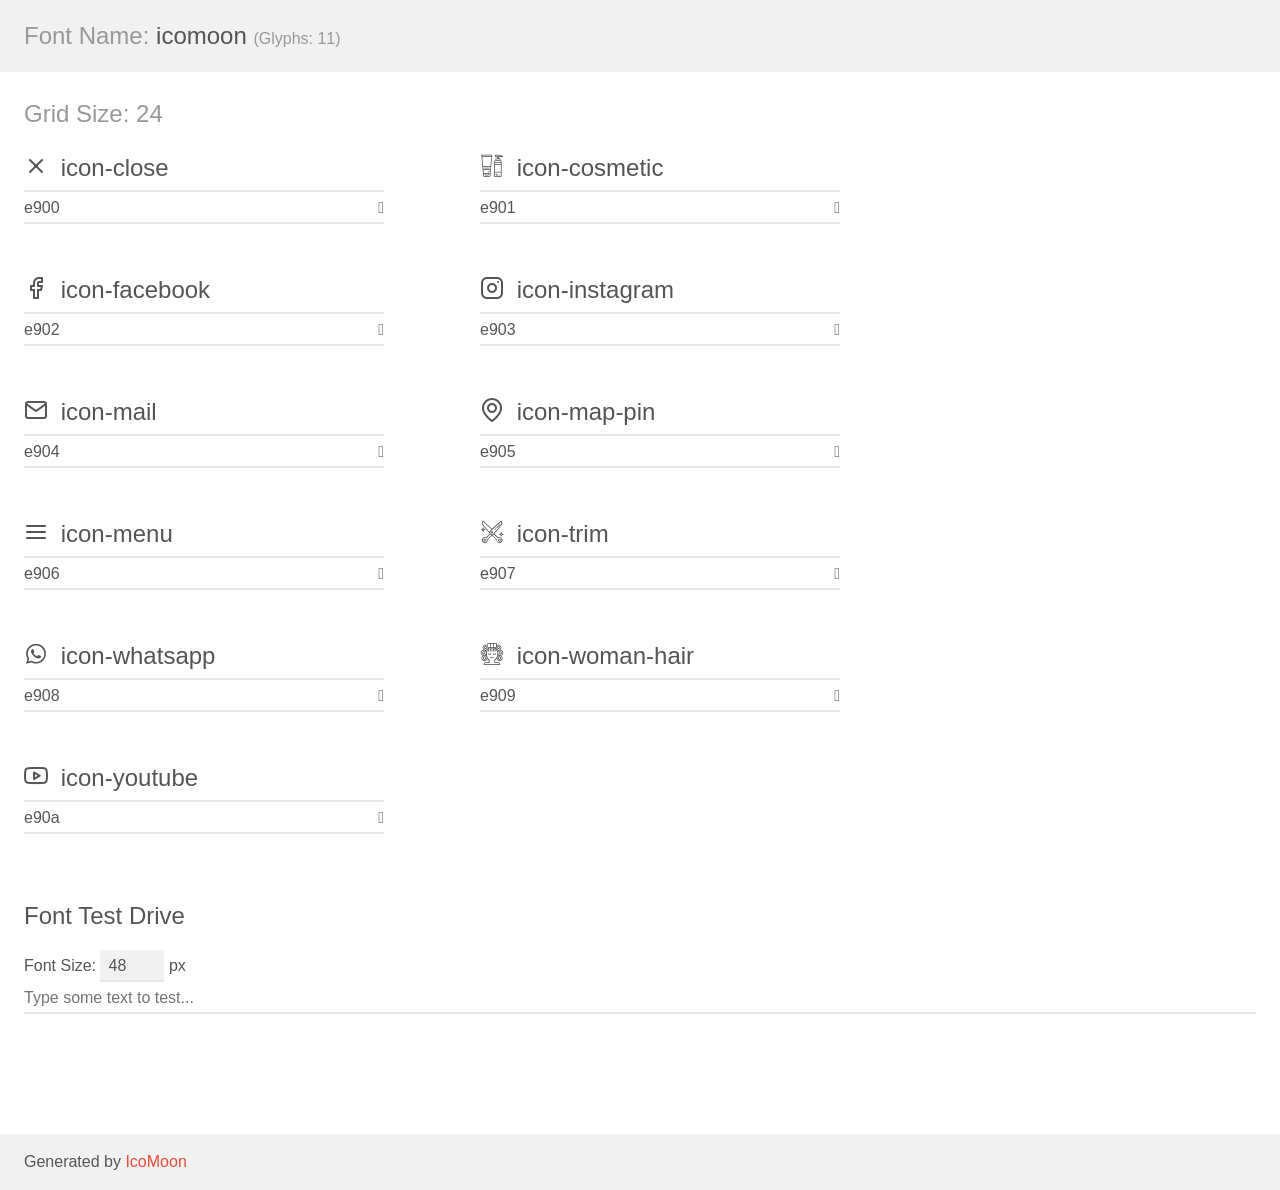
==== assets/fonts/demo.html @ 88be3433 "Menu sections done" ====
<!doctype html>
<html>
<head>
    <meta charset="utf-8">
    <title>IcoMoon Demo</title>
    <meta name="description" content="An Icon Font Generated By IcoMoon.io">
    <meta name="viewport" content="width=device-width, initial-scale=1">
    <link rel="stylesheet" href="demo-files/demo.css">
    <link rel="stylesheet" href="style.css"></head>
<body>
    <div class="bgc1 clearfix">
        <h1 class="mhmm mvm"><span class="fgc1">Font Name:</span> icomoon <small class="fgc1">(Glyphs:&nbsp;11)</small></h1>
    </div>
    <div class="clearfix mhl ptl">
        <h1 class="mvm mtn fgc1">Grid Size: 24</h1>
        <div class="glyph fs1">
            <div class="clearfix bshadow0 pbs">
                <span class="icon-close"></span>
                <span class="mls"> icon-close</span>
            </div>
            <fieldset class="fs0 size1of1 clearfix hidden-false">
                <input type="text" readonly value="e900" class="unit size1of2" />
                <input type="text" maxlength="1" readonly value="&#xe900;" class="unitRight size1of2 talign-right" />
            </fieldset>
            <div class="fs0 bshadow0 clearfix hidden-true">
                <span class="unit pvs fgc1">liga: </span>
                <input type="text" readonly value="" class="liga unitRight" />
            </div>
        </div>
        <div class="glyph fs1">
            <div class="clearfix bshadow0 pbs">
                <span class="icon-cosmetic"></span>
                <span class="mls"> icon-cosmetic</span>
            </div>
            <fieldset class="fs0 size1of1 clearfix hidden-false">
                <input type="text" readonly value="e901" class="unit size1of2" />
                <input type="text" maxlength="1" readonly value="&#xe901;" class="unitRight size1of2 talign-right" />
            </fieldset>
            <div class="fs0 bshadow0 clearfix hidden-true">
                <span class="unit pvs fgc1">liga: </span>
                <input type="text" readonly value="" class="liga unitRight" />
            </div>
        </div>
        <div class="glyph fs1">
            <div class="clearfix bshadow0 pbs">
                <span class="icon-facebook"></span>
                <span class="mls"> icon-facebook</span>
            </div>
            <fieldset class="fs0 size1of1 clearfix hidden-false">
                <input type="text" readonly value="e902" class="unit size1of2" />
                <input type="text" maxlength="1" readonly value="&#xe902;" class="unitRight size1of2 talign-right" />
            </fieldset>
            <div class="fs0 bshadow0 clearfix hidden-true">
                <span class="unit pvs fgc1">liga: </span>
                <input type="text" readonly value="" class="liga unitRight" />
            </div>
        </div>
        <div class="glyph fs1">
            <div class="clearfix bshadow0 pbs">
                <span class="icon-instagram"></span>
                <span class="mls"> icon-instagram</span>
            </div>
            <fieldset class="fs0 size1of1 clearfix hidden-false">
                <input type="text" readonly value="e903" class="unit size1of2" />
                <input type="text" maxlength="1" readonly value="&#xe903;" class="unitRight size1of2 talign-right" />
            </fieldset>
            <div class="fs0 bshadow0 clearfix hidden-true">
                <span class="unit pvs fgc1">liga: </span>
                <input type="text" readonly value="" class="liga unitRight" />
            </div>
        </div>
        <div class="glyph fs1">
            <div class="clearfix bshadow0 pbs">
                <span class="icon-mail"></span>
                <span class="mls"> icon-mail</span>
            </div>
            <fieldset class="fs0 size1of1 clearfix hidden-false">
                <input type="text" readonly value="e904" class="unit size1of2" />
                <input type="text" maxlength="1" readonly value="&#xe904;" class="unitRight size1of2 talign-right" />
            </fieldset>
            <div class="fs0 bshadow0 clearfix hidden-true">
                <span class="unit pvs fgc1">liga: </span>
                <input type="text" readonly value="" class="liga unitRight" />
            </div>
        </div>
        <div class="glyph fs1">
            <div class="clearfix bshadow0 pbs">
                <span class="icon-map-pin"></span>
                <span class="mls"> icon-map-pin</span>
            </div>
            <fieldset class="fs0 size1of1 clearfix hidden-false">
                <input type="text" readonly value="e905" class="unit size1of2" />
                <input type="text" maxlength="1" readonly value="&#xe905;" class="unitRight size1of2 talign-right" />
            </fieldset>
            <div class="fs0 bshadow0 clearfix hidden-true">
                <span class="unit pvs fgc1">liga: </span>
                <input type="text" readonly value="" class="liga unitRight" />
            </div>
        </div>
        <div class="glyph fs1">
            <div class="clearfix bshadow0 pbs">
                <span class="icon-menu"></span>
                <span class="mls"> icon-menu</span>
            </div>
            <fieldset class="fs0 size1of1 clearfix hidden-false">
                <input type="text" readonly value="e906" class="unit size1of2" />
                <input type="text" maxlength="1" readonly value="&#xe906;" class="unitRight size1of2 talign-right" />
            </fieldset>
            <div class="fs0 bshadow0 clearfix hidden-true">
                <span class="unit pvs fgc1">liga: </span>
                <input type="text" readonly value="" class="liga unitRight" />
            </div>
        </div>
        <div class="glyph fs1">
            <div class="clearfix bshadow0 pbs">
                <span class="icon-trim"></span>
                <span class="mls"> icon-trim</span>
            </div>
            <fieldset class="fs0 size1of1 clearfix hidden-false">
                <input type="text" readonly value="e907" class="unit size1of2" />
                <input type="text" maxlength="1" readonly value="&#xe907;" class="unitRight size1of2 talign-right" />
            </fieldset>
            <div class="fs0 bshadow0 clearfix hidden-true">
                <span class="unit pvs fgc1">liga: </span>
                <input type="text" readonly value="" class="liga unitRight" />
            </div>
        </div>
        <div class="glyph fs1">
            <div class="clearfix bshadow0 pbs">
                <span class="icon-whatsapp"></span>
                <span class="mls"> icon-whatsapp</span>
            </div>
            <fieldset class="fs0 size1of1 clearfix hidden-false">
                <input type="text" readonly value="e908" class="unit size1of2" />
                <input type="text" maxlength="1" readonly value="&#xe908;" class="unitRight size1of2 talign-right" />
            </fieldset>
            <div class="fs0 bshadow0 clearfix hidden-true">
                <span class="unit pvs fgc1">liga: </span>
                <input type="text" readonly value="" class="liga unitRight" />
            </div>
        </div>
        <div class="glyph fs1">
            <div class="clearfix bshadow0 pbs">
                <span class="icon-woman-hair"></span>
                <span class="mls"> icon-woman-hair</span>
            </div>
            <fieldset class="fs0 size1of1 clearfix hidden-false">
                <input type="text" readonly value="e909" class="unit size1of2" />
                <input type="text" maxlength="1" readonly value="&#xe909;" class="unitRight size1of2 talign-right" />
            </fieldset>
            <div class="fs0 bshadow0 clearfix hidden-true">
                <span class="unit pvs fgc1">liga: </span>
                <input type="text" readonly value="" class="liga unitRight" />
            </div>
        </div>
        <div class="glyph fs1">
            <div class="clearfix bshadow0 pbs">
                <span class="icon-youtube"></span>
                <span class="mls"> icon-youtube</span>
            </div>
            <fieldset class="fs0 size1of1 clearfix hidden-false">
                <input type="text" readonly value="e90a" class="unit size1of2" />
                <input type="text" maxlength="1" readonly value="&#xe90a;" class="unitRight size1of2 talign-right" />
            </fieldset>
            <div class="fs0 bshadow0 clearfix hidden-true">
                <span class="unit pvs fgc1">liga: </span>
                <input type="text" readonly value="" class="liga unitRight" />
            </div>
        </div>
    </div>

    <!--[if gt IE 8]><!-->
    <div class="mhl clearfix mbl">
        <h1>Font Test Drive</h1>
        <label>
            Font Size: <input id="fontSize" type="number" class="textbox0 mbm"
            min="8" value="48" />
            px
        </label>
        <input id="testText" type="text" class="phl size1of1 mvl"
        placeholder="Type some text to test..." value=""/>
        <div id="testDrive" class="icon-" style="font-family: icomoon">&nbsp;
        </div>
    </div>
    <!--<![endif]-->
    <div class="bgc1 clearfix">
        <p class="mhl">Generated by <a href="https://icomoon.io/app">IcoMoon</a></p>
    </div>

    <script src="demo-files/demo.js"></script>
</body>
</html>
---- assets/fonts/demo-files/demo.css ----
body {
  padding: 0;
  margin: 0;
  font-family: sans-serif;
  font-size: 1em;
  line-height: 1.5;
  color: #555;
  background: #fff;
}
h1 {
  font-size: 1.5em;
  font-weight: normal;
}
small {
  font-size: .66666667em;
}
a {
  color: #e74c3c;
  text-decoration: none;
}
a:hover, a:focus {
  box-shadow: 0 1px #e74c3c;
}
.bshadow0, input {
  box-shadow: inset 0 -2px #e7e7e7;
}
input:hover {
  box-shadow: inset 0 -2px #ccc;
}
input, fieldset {
  font-family: sans-serif;
  font-size: 1em;
  margin: 0;
  padding: 0;
  border: 0;
}
input {
  color: inherit;
  line-height: 1.5;
  height: 1.5em;
  padding: .25em 0;
}
input:focus {
  outline: none;
  box-shadow: inset 0 -2px #449fdb;
}
.glyph {
  font-size: 16px;
  width: 15em;
  padding-bottom: 1em;
  margin-right: 4em;
  margin-bottom: 1em;
  float: left;
  overflow: hidden;
}
.liga {
  width: 80%;
  width: calc(100% - 2.5em);
}
.talign-right {
  text-align: right;
}
.talign-center {
  text-align: center;
}
.bgc1 {
  background: #f1f1f1;
}
.fgc1 {
  color: #999;
}
.fgc0 {
  color: #000;
}
p {
  margin-top: 1em;
  margin-bottom: 1em;
}
.mvm {
  margin-top: .75em;
  margin-bottom: .75em;
}
.mtn {
  margin-top: 0;
}
.mtl, .mal {
  margin-top: 1.5em;
}
.mbl, .mal {
  margin-bottom: 1.5em;
}
.mal, .mhl {
  margin-left: 1.5em;
  margin-right: 1.5em;
}
.mhmm {
  margin-left: 1em;
  margin-right: 1em;
}
.mls {
  margin-left: .25em;
}
.ptl {
  padding-top: 1.5em;
}
.pbs, .pvs {
  padding-bottom: .25em;
}
.pvs, .pts {
  padding-top: .25em;
}
.unit {
  float: left;
}
.unitRight {
  float: right;
}
.size1of2 {
  width: 50%;
}
.size1of1 {
  width: 100%;
}
.clearfix:before, .clearfix:after {
  content: " ";
  display: table;
}
.clearfix:after {
  clear: both;
}
.hidden-true {
  display: none;
}
.textbox0 {
  width: 3em;
  background: #f1f1f1;
  padding: .25em .5em;
  line-height: 1.5;
  height: 1.5em;
}
#testDrive {
  display: block;
  padding-top: 24px;
  line-height: 1.5;
}
.fs0 {
  font-size: 16px;
}
.fs1 {
  font-size: 24px;
}
---- assets/fonts/style.css ----
@font-face {
  font-family: 'icomoon';
  src:  url('fonts/icomoon.eot?ycgnm0');
  src:  url('fonts/icomoon.eot?ycgnm0#iefix') format('embedded-opentype'),
    url('fonts/icomoon.ttf?ycgnm0') format('truetype'),
    url('fonts/icomoon.woff?ycgnm0') format('woff'),
    url('fonts/icomoon.svg?ycgnm0#icomoon') format('svg');
  font-weight: normal;
  font-style: normal;
  font-display: block;
}

[class^="icon-"], [class*=" icon-"] {
  /* use !important to prevent issues with browser extensions that change fonts */
  font-family: 'icomoon' !important;
  speak: never;
  font-style: normal;
  font-weight: normal;
  font-variant: normal;
  text-transform: none;
  line-height: 1;

  /* Better Font Rendering =========== */
  -webkit-font-smoothing: antialiased;
  -moz-osx-font-smoothing: grayscale;
}

.icon-close:before {
  content: "\e900";
}
.icon-cosmetic:before {
  content: "\e901";
}
.icon-facebook:before {
  content: "\e902";
}
.icon-instagram:before {
  content: "\e903";
}
.icon-mail:before {
  content: "\e904";
}
.icon-map-pin:before {
  content: "\e905";
}
.icon-menu:before {
  content: "\e906";
}
.icon-trim:before {
  content: "\e907";
}
.icon-whatsapp:before {
  content: "\e908";
}
.icon-woman-hair:before {
  content: "\e909";
}
.icon-youtube:before {
  content: "\e90a";
}
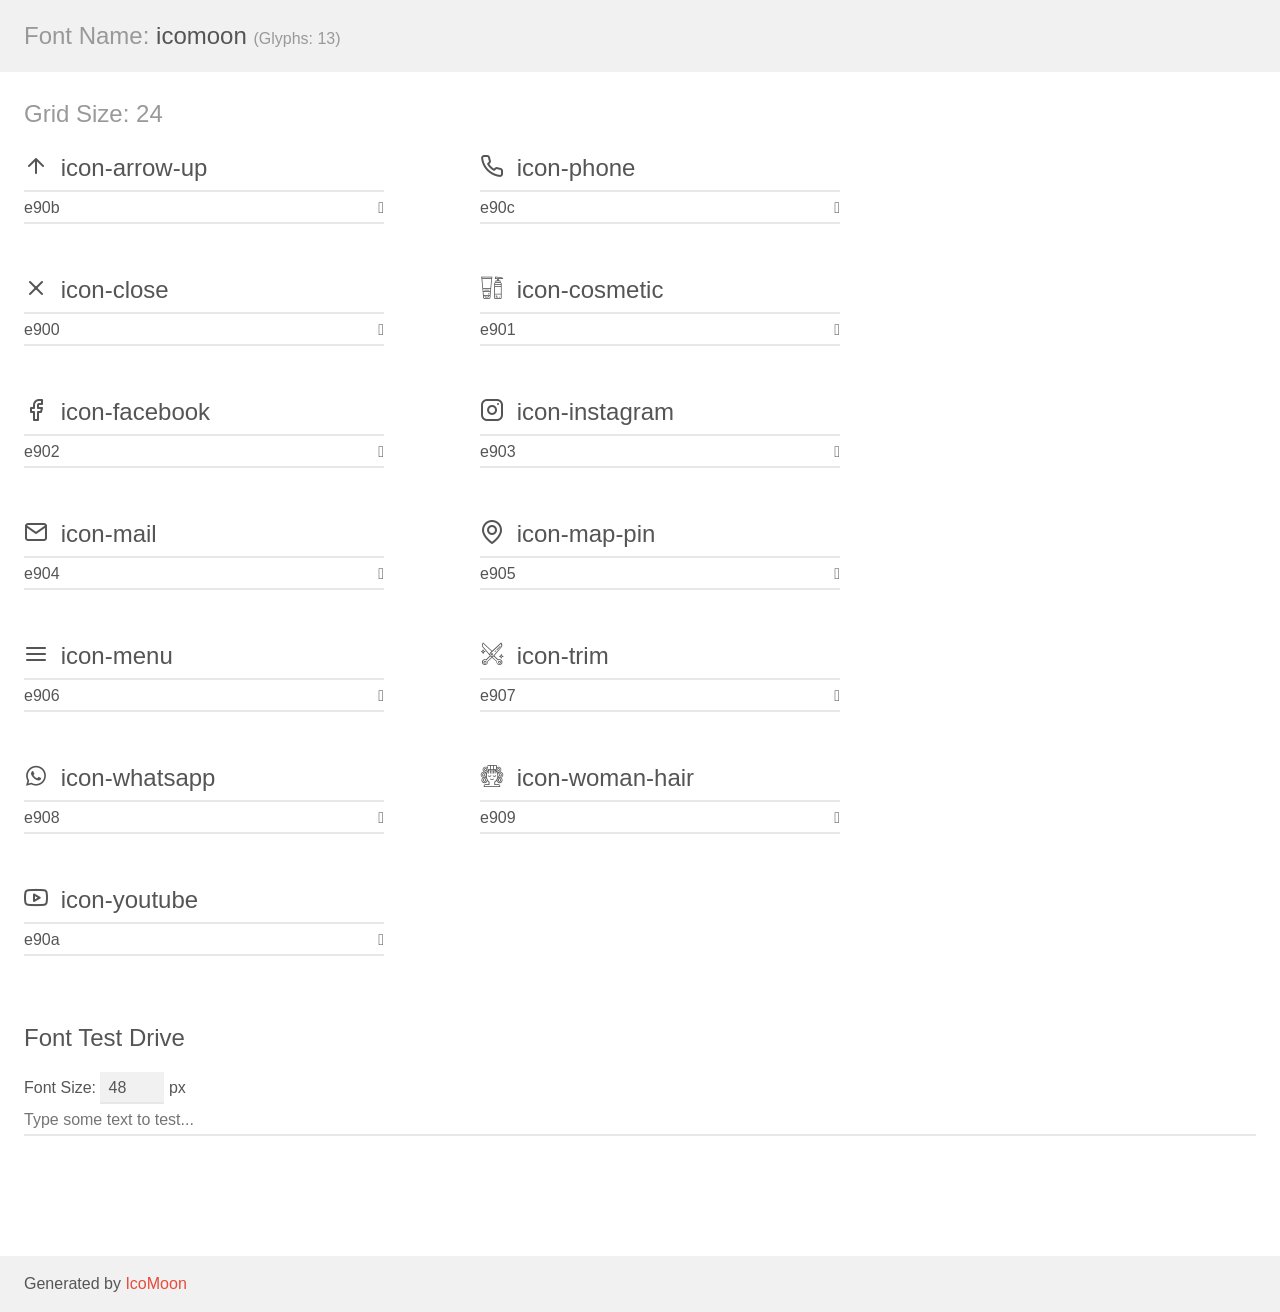
==== commit eb6ea555: "footer criado e botão para top da pagina" ====
--- a/assets/fonts/demo.html
+++ b/assets/fonts/demo.html
@@ -9,10 +9,38 @@
     <link rel="stylesheet" href="style.css"></head>
 <body>
     <div class="bgc1 clearfix">
-        <h1 class="mhmm mvm"><span class="fgc1">Font Name:</span> icomoon <small class="fgc1">(Glyphs:&nbsp;11)</small></h1>
+        <h1 class="mhmm mvm"><span class="fgc1">Font Name:</span> icomoon <small class="fgc1">(Glyphs:&nbsp;13)</small></h1>
     </div>
     <div class="clearfix mhl ptl">
         <h1 class="mvm mtn fgc1">Grid Size: 24</h1>
+        <div class="glyph fs1">
+            <div class="clearfix bshadow0 pbs">
+                <span class="icon-arrow-up"></span>
+                <span class="mls"> icon-arrow-up</span>
+            </div>
+            <fieldset class="fs0 size1of1 clearfix hidden-false">
+                <input type="text" readonly value="e90b" class="unit size1of2" />
+                <input type="text" maxlength="1" readonly value="&#xe90b;" class="unitRight size1of2 talign-right" />
+            </fieldset>
+            <div class="fs0 bshadow0 clearfix hidden-true">
+                <span class="unit pvs fgc1">liga: </span>
+                <input type="text" readonly value="" class="liga unitRight" />
+            </div>
+        </div>
+        <div class="glyph fs1">
+            <div class="clearfix bshadow0 pbs">
+                <span class="icon-phone"></span>
+                <span class="mls"> icon-phone</span>
+            </div>
+            <fieldset class="fs0 size1of1 clearfix hidden-false">
+                <input type="text" readonly value="e90c" class="unit size1of2" />
+                <input type="text" maxlength="1" readonly value="&#xe90c;" class="unitRight size1of2 talign-right" />
+            </fieldset>
+            <div class="fs0 bshadow0 clearfix hidden-true">
+                <span class="unit pvs fgc1">liga: </span>
+                <input type="text" readonly value="" class="liga unitRight" />
+            </div>
+        </div>
         <div class="glyph fs1">
             <div class="clearfix bshadow0 pbs">
                 <span class="icon-close"></span>
--- a/assets/fonts/style.css
+++ b/assets/fonts/style.css
@@ -1,10 +1,10 @@
 @font-face {
   font-family: 'icomoon';
-  src:  url('fonts/icomoon.eot?ycgnm0');
-  src:  url('fonts/icomoon.eot?ycgnm0#iefix') format('embedded-opentype'),
-    url('fonts/icomoon.ttf?ycgnm0') format('truetype'),
-    url('fonts/icomoon.woff?ycgnm0') format('woff'),
-    url('fonts/icomoon.svg?ycgnm0#icomoon') format('svg');
+  src:  url('fonts/icomoon.eot?pc2kww');
+  src:  url('fonts/icomoon.eot?pc2kww#iefix') format('embedded-opentype'),
+    url('fonts/icomoon.ttf?pc2kww') format('truetype'),
+    url('fonts/icomoon.woff?pc2kww') format('woff'),
+    url('fonts/icomoon.svg?pc2kww#icomoon') format('svg');
   font-weight: normal;
   font-style: normal;
   font-display: block;
@@ -25,6 +25,12 @@
   -moz-osx-font-smoothing: grayscale;
 }
 
+.icon-arrow-up:before {
+  content: "\e90b";
+}
+.icon-phone:before {
+  content: "\e90c";
+}
 .icon-close:before {
   content: "\e900";
 }
